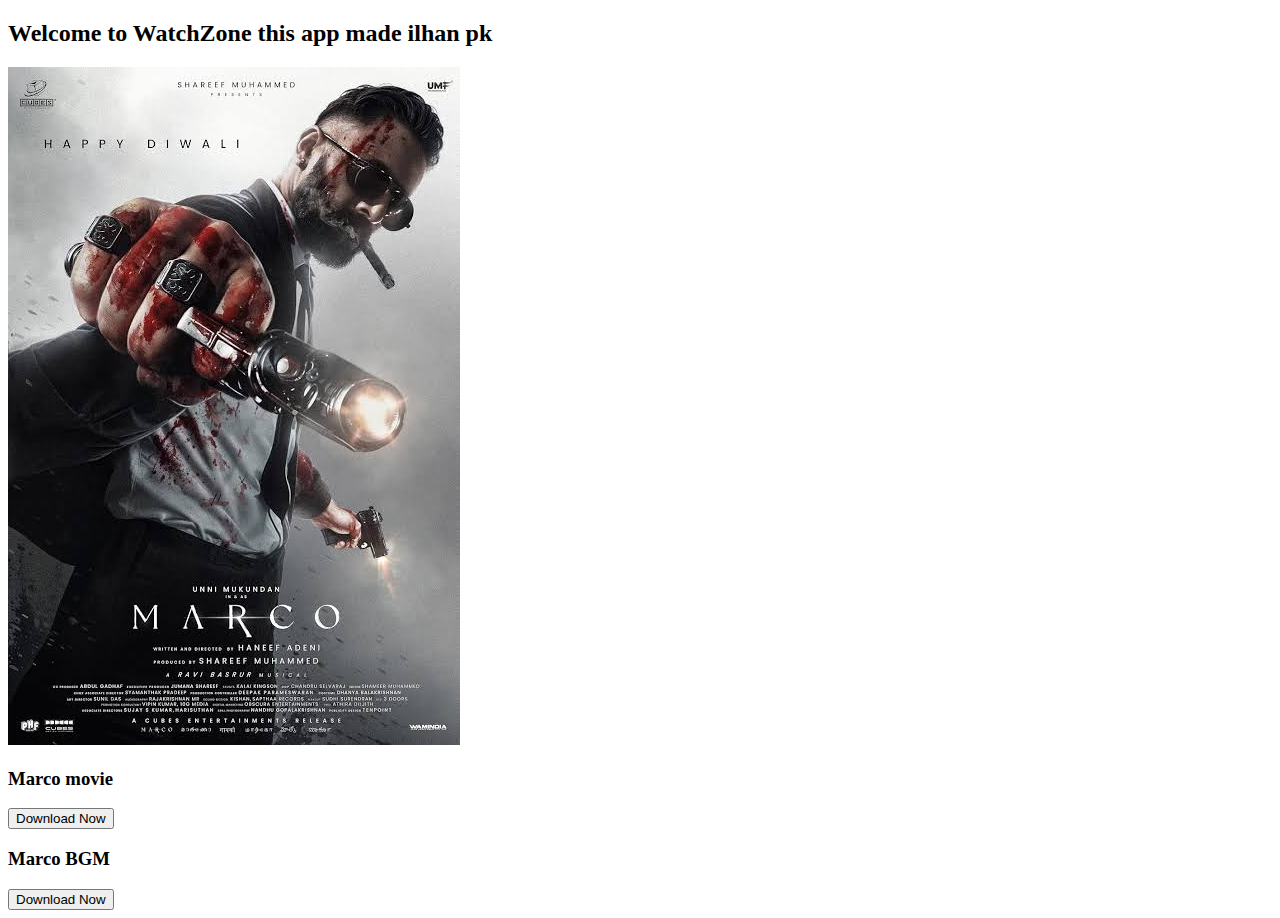
==== index.html @ 3d5f9f28 "Usghsdh" ====
<!DOCTYPE html>
<html lang="en">
<head>
    <meta charset="UTF-8">
    <meta name="viewport" content="width=device-width, initial-scale=1.0">
    <title>WatchZone</title>
    <link rel="stylesheet" href="styles.css">
</head>
<body>
    <div class="background"></div>

    

    <div class="content">
        <h2>Welcome to WatchZone
        this app made ilhan pk</h2>
        
             </p>
             
 <img src="1234.jpeg" alt="">
 <h3>Marco movie</h3>
        <!-- Modern Download Button -->
        <button class="download-btn" onclick="downloadFile('marco.mkv')">Download Now</button>
        
        <h3>Marco BGM   </h3>
         <button class="download-btn" onclick="downloadFile('marco bgm.m4a')">Download Now</button>
    </div>






    <script src="script.js"></script>
</body>
</html>
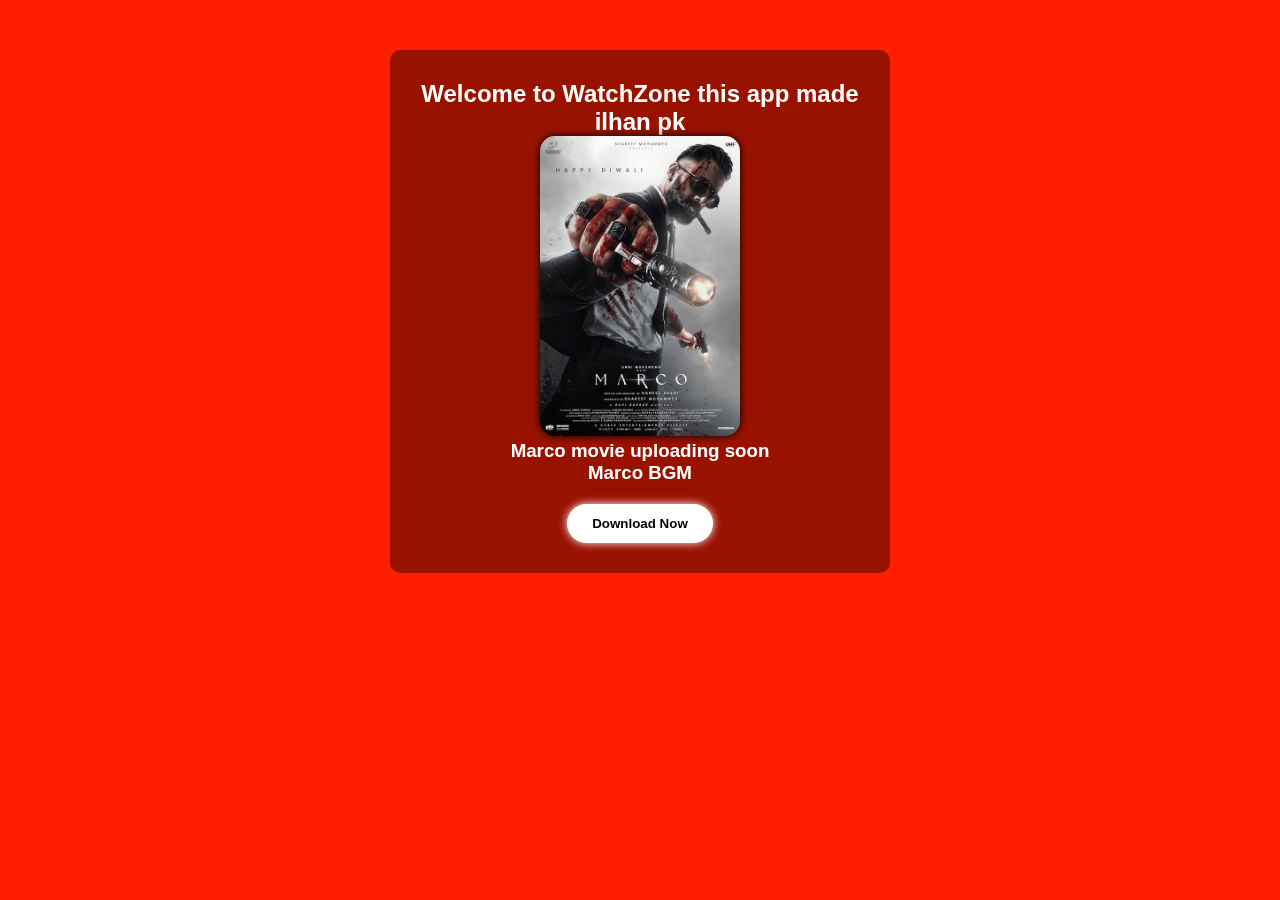
==== commit 8943f5c3: "Update index.html" ====
--- a/index.html
+++ b/index.html
@@ -18,9 +18,9 @@
              </p>
              
  <img src="1234.jpeg" alt="">
- <h3>Marco movie</h3>
+ <h3>Marco movie uploading soon</h3>
         <!-- Modern Download Button -->
-        <button class="download-btn" onclick="downloadFile('marco.mkv')">Download Now</button>
+        
         
         <h3>Marco BGM   </h3>
          <button class="download-btn" onclick="downloadFile('marco bgm.m4a')">Download Now</button>
@@ -33,4 +33,4 @@
 
     <script src="script.js"></script>
 </body>
-</html>+</html>
--- a/styles.css
+++ b/styles.css
@@ -0,0 +1,80 @@
+/* /* Reset Styles */
+
+body {
+    background-color: #ff1f00;
+    
+}
+
+
+
+
+* {
+    margin: 0;
+    padding: 0;
+    box-sizing: border-box;
+    font-family: Arial, sans-serif;
+}
+
+/* Background Blur Effect */
+.background {
+    position: fixed;
+    width: 100%;
+    height: 300%;
+    background: url('background.jpg') no-repeat center center/cover;
+    filter: blur(10px);
+    z-index: -1;
+}
+
+/* Header Styling */
+header {
+    text-align: center;
+    padding: 20px;
+    background: rgba(0, 0, 0, 0.6);
+    color: white;
+    font-size: 24px;
+    font-weight: bold;
+}
+
+/* Content Styling */
+.content {
+    text-align: center;
+    margin-top: 50px;
+    color: white;
+    backdrop-filter: blur(5px);
+    padding: 30px;
+    background: rgba(0, 0, 0, 0.4);
+    border-radius: 10px;
+    width: 90%;
+    max-width: 500px;
+    margin-left: auto;
+    margin-right: auto;
+}
+
+/* Modern Download Button */
+.download-btn {
+    display: inline-block;
+    margin-top: 20px;
+    padding: 12px 25px;
+    background: #ffffff;
+    color: #000;
+    font-weight: bold;
+    text-decoration: none;
+    border: none;
+    cursor: pointer;
+    border-radius: 20px;
+    transition: 0.3s;
+    box-shadow: 0px 0px 8px #ffffff;
+}
+
+.download-btn:hover {
+    background: #000000;
+    color: #ffffff;
+    box-shadow: 0px 0px 8px #000000;
+    text-shadow: 0px 0px 8px #000000;
+}
+img {
+    width: 200px;  /* Set width to 300px */
+    height: 300px; /* Set height to 200px */
+    border-radius: 15px;
+     box-shadow: 0px 0px 8px #000000;
+}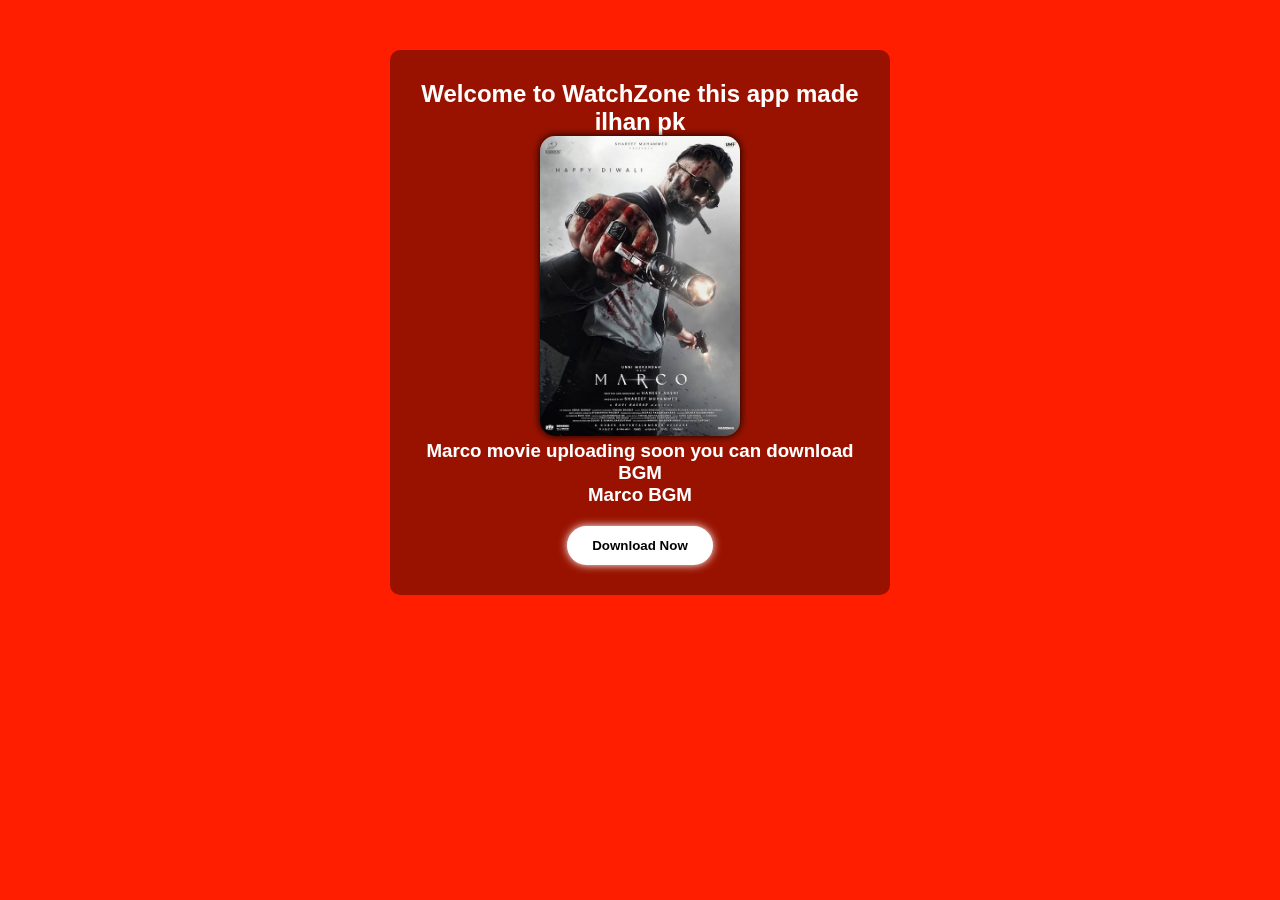
==== commit 9b40fe14: "Update index.html" ====
--- a/index.html
+++ b/index.html
@@ -18,7 +18,7 @@
              </p>
              
  <img src="1234.jpeg" alt="">
- <h3>Marco movie uploading soon</h3>
+ <h3>Marco movie uploading soon you can download BGM</h3>
         <!-- Modern Download Button -->
         
         
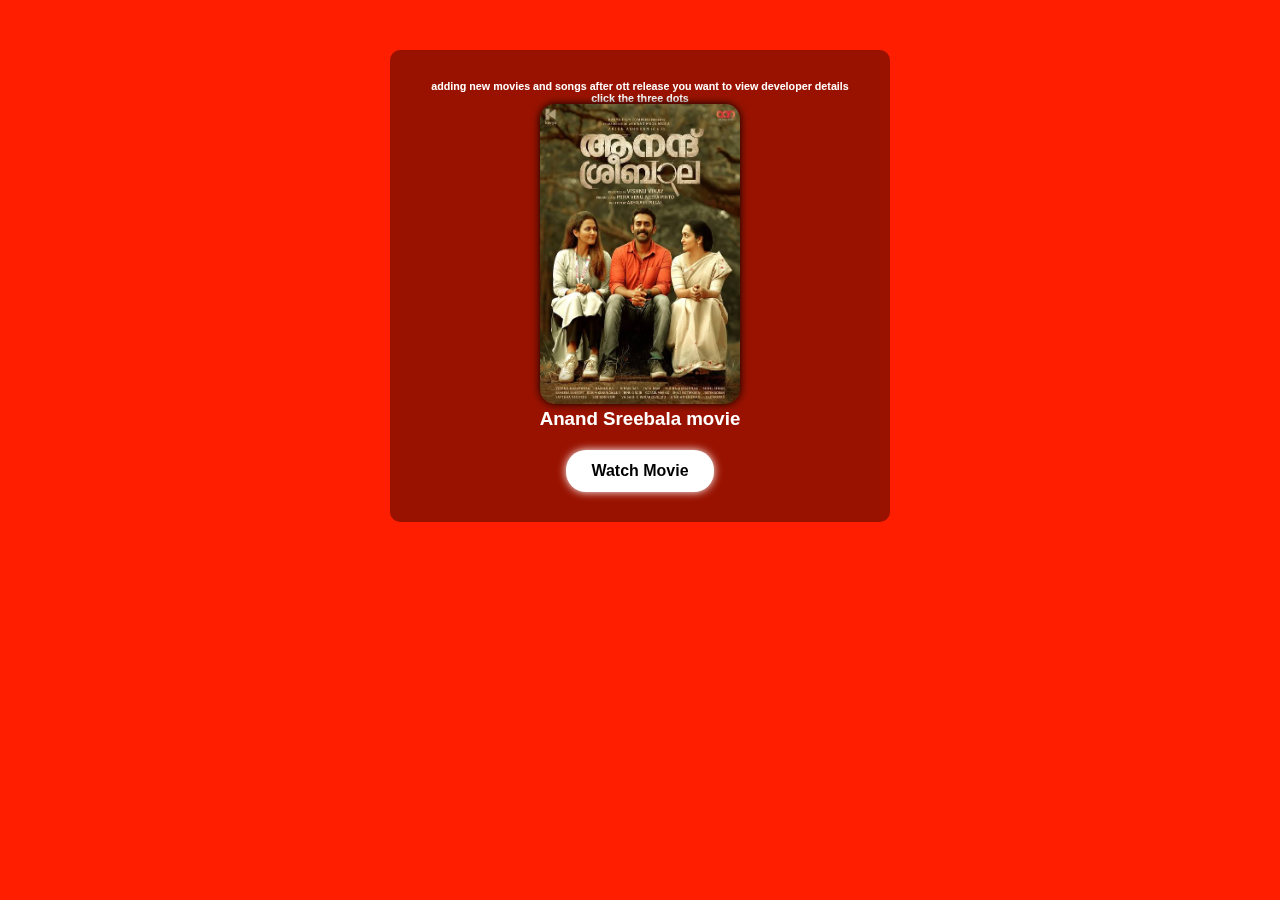
==== commit a383cc62: "Update index.html" ====
--- a/index.html
+++ b/index.html
@@ -12,22 +12,17 @@
     
 
     <div class="content">
-        <h2>Welcome to WatchZone
-        this app made ilhan pk</h2>
-        
+        <h2>
+        </h2>
+        <h6>adding 
+new movies and songs after ott release you want to view developer details click the three dots</h6>
              </p>
              
  <img src="1234.jpeg" alt="">
- <h3>Marco movie uploading soon you can download BGM</h3>
-        <!-- Modern Download Button -->
+ <h3>Anand Sreebala movie</h3>
+       <a href="movie1.html" class="download-btn">Watch Movie</a>
         
         
-        <h3>Marco BGM   </h3>
-         <button class="download-btn" onclick="downloadFile('marco bgm.m4a')">Download Now</button>
-    </div>
-
-
-
 
 
 
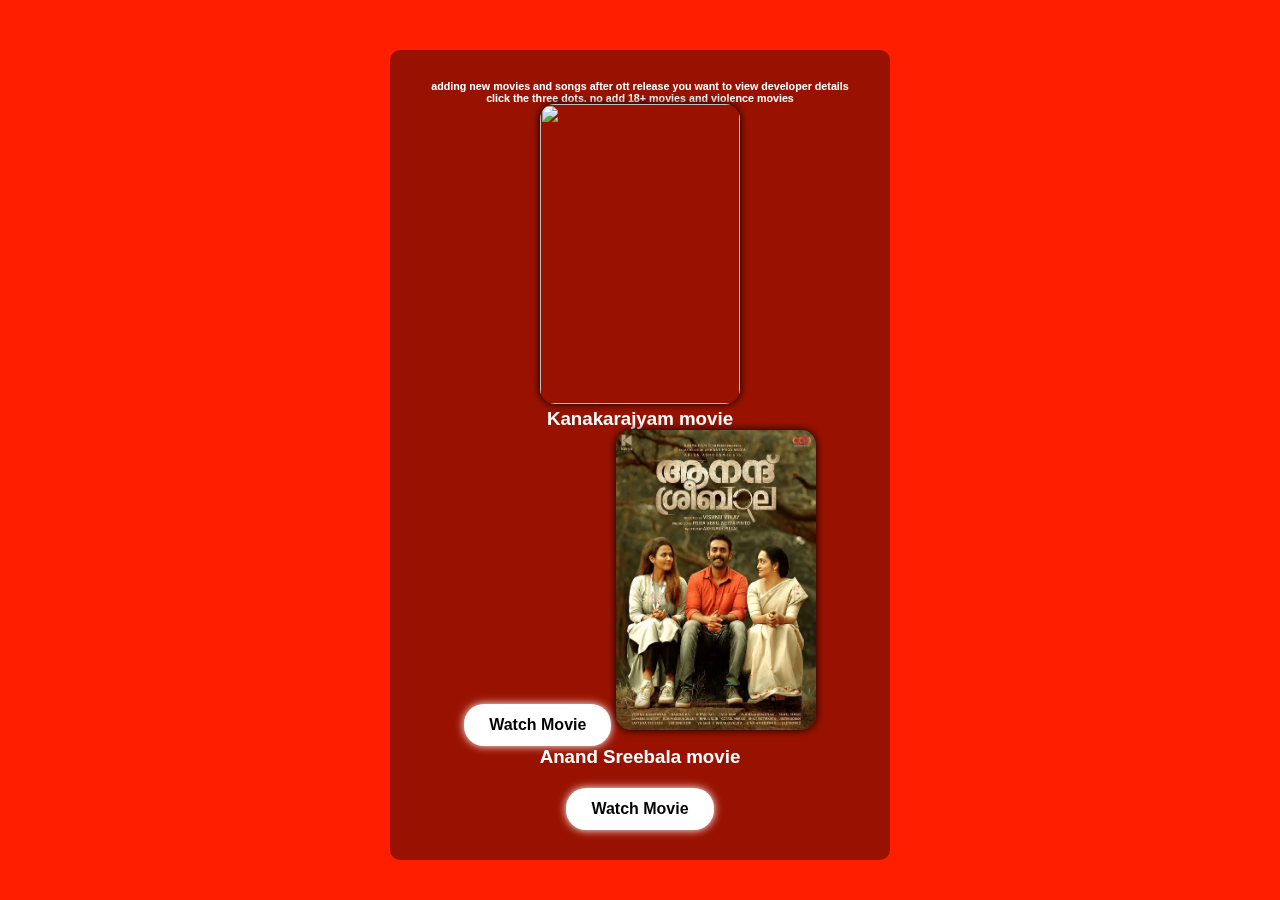
==== commit d4cdd15d: "Update index.html" ====
--- a/index.html
+++ b/index.html
@@ -15,8 +15,16 @@
         <h2>
         </h2>
         <h6>adding 
-new movies and songs after ott release you want to view developer details click the three dots</h6>
+new movies and songs after ott release you want to view developer details click the three dots. no add 18+ movies and violence movies </h6>
              </p>
+             
+             
+             
+             <img src="-6251169074075779247_120.jpg" alt="">
+ <h3>Kanakarajyam movie</h3>
+       <a href="movie2.html" class="download-btn">Watch Movie</a>
+        
+        
              
  <img src="1234.jpeg" alt="">
  <h3>Anand Sreebala movie</h3>
@@ -24,8 +32,10 @@
         
         
 
+        
 
 
     <script src="script.js"></script>
 </body>
-</html>
+    </html>
+    
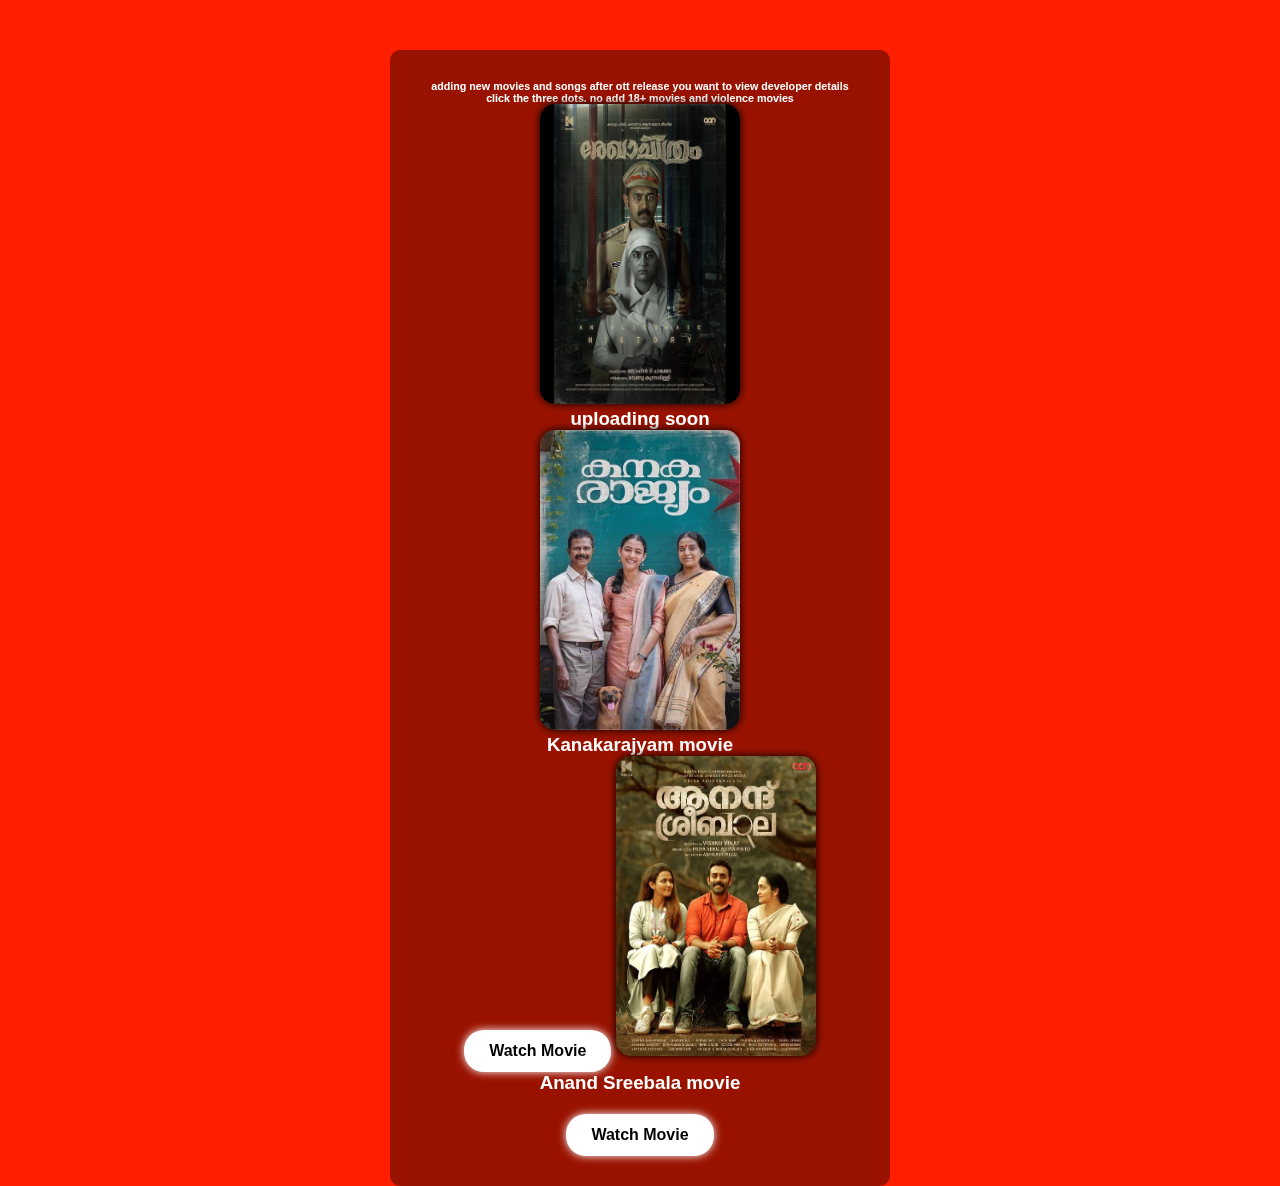
==== commit 4e3bad59: "Update index.html" ====
--- a/index.html
+++ b/index.html
@@ -19,7 +19,8 @@
              </p>
              
              
-             
+             <img src="MV5BZTY3ZDgzNDQtZjMwZS00NDFmLTg2ZjMtNDhkMjE5NzJjMjMxXkEyXkFqcGc@._V1_FMjpg_UX1000_.jpg" alt="">
+ <h3>uploading soon</h3>
              <img src="-6251169074075779247_120.jpg" alt="">
  <h3>Kanakarajyam movie</h3>
        <a href="movie2.html" class="download-btn">Watch Movie</a>
@@ -37,5 +38,5 @@
 
     <script src="script.js"></script>
 </body>
-    </html>
-    
+     </html>
+        
